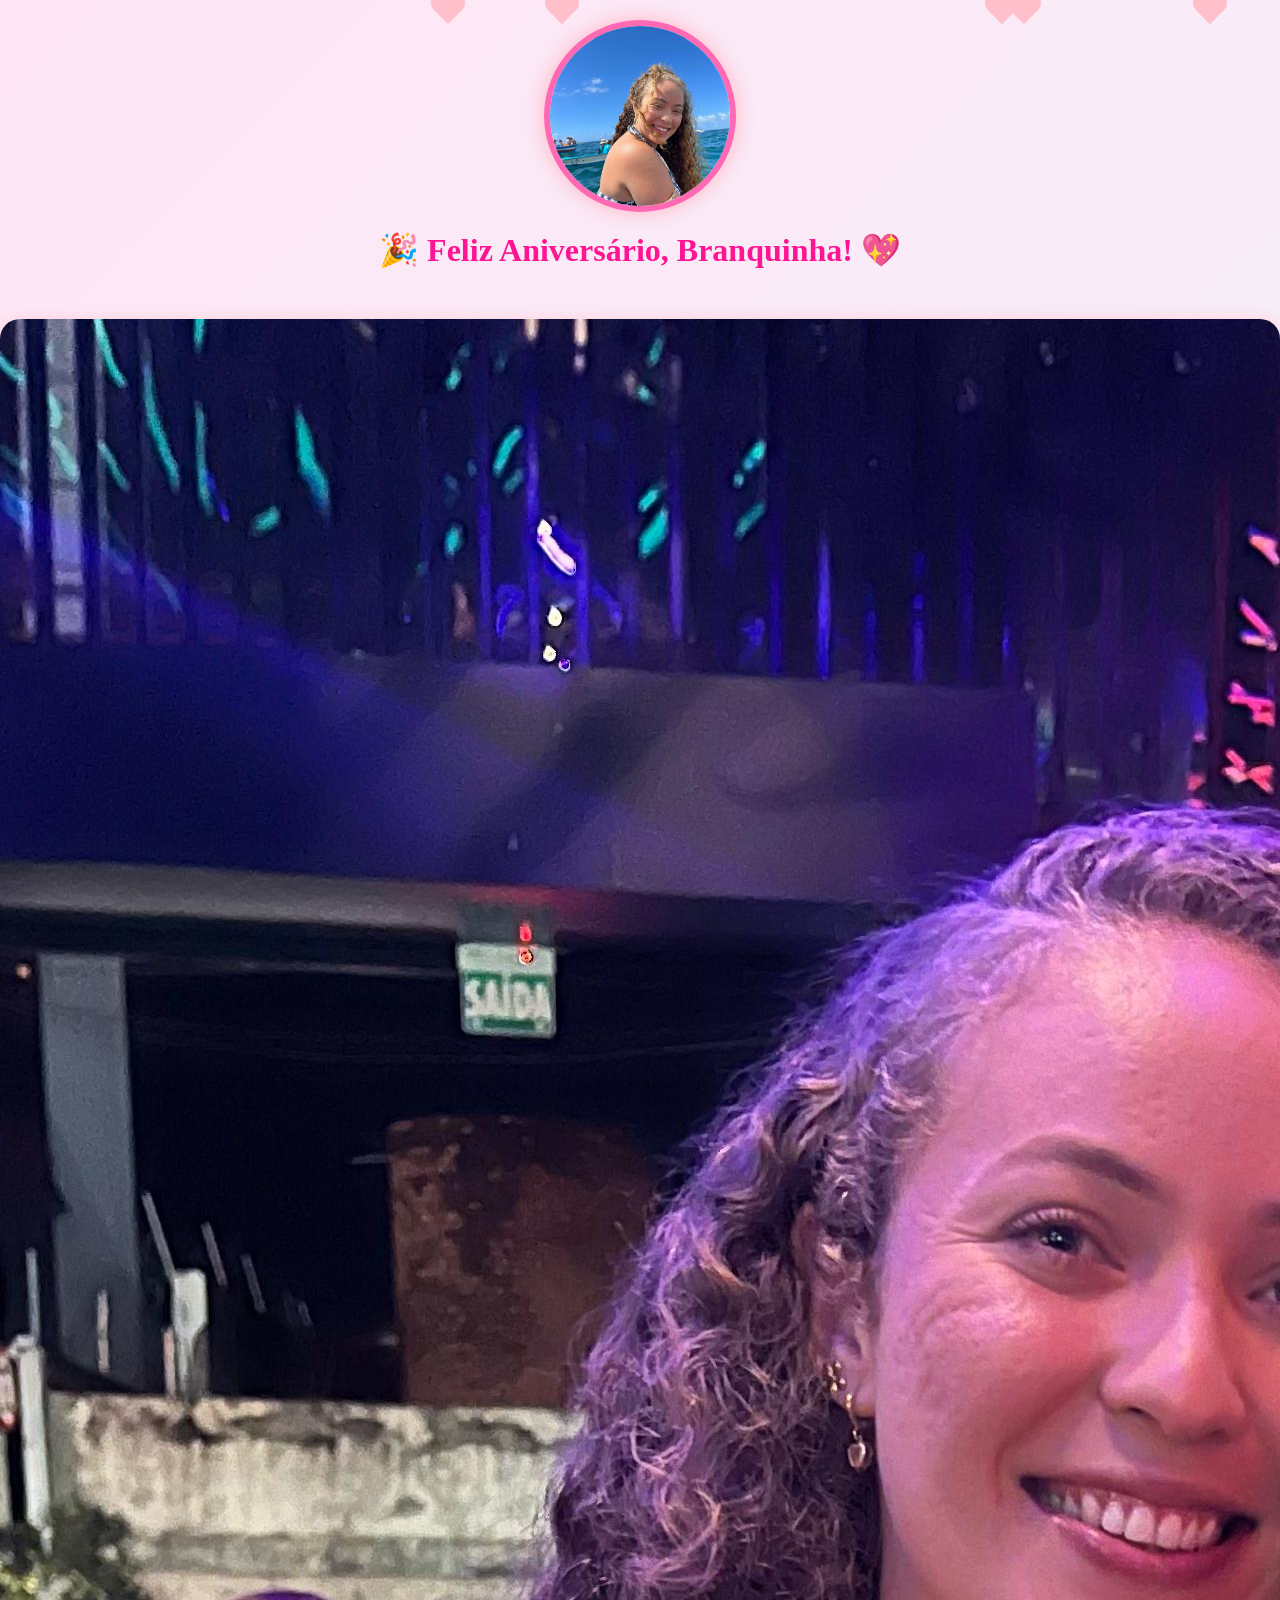
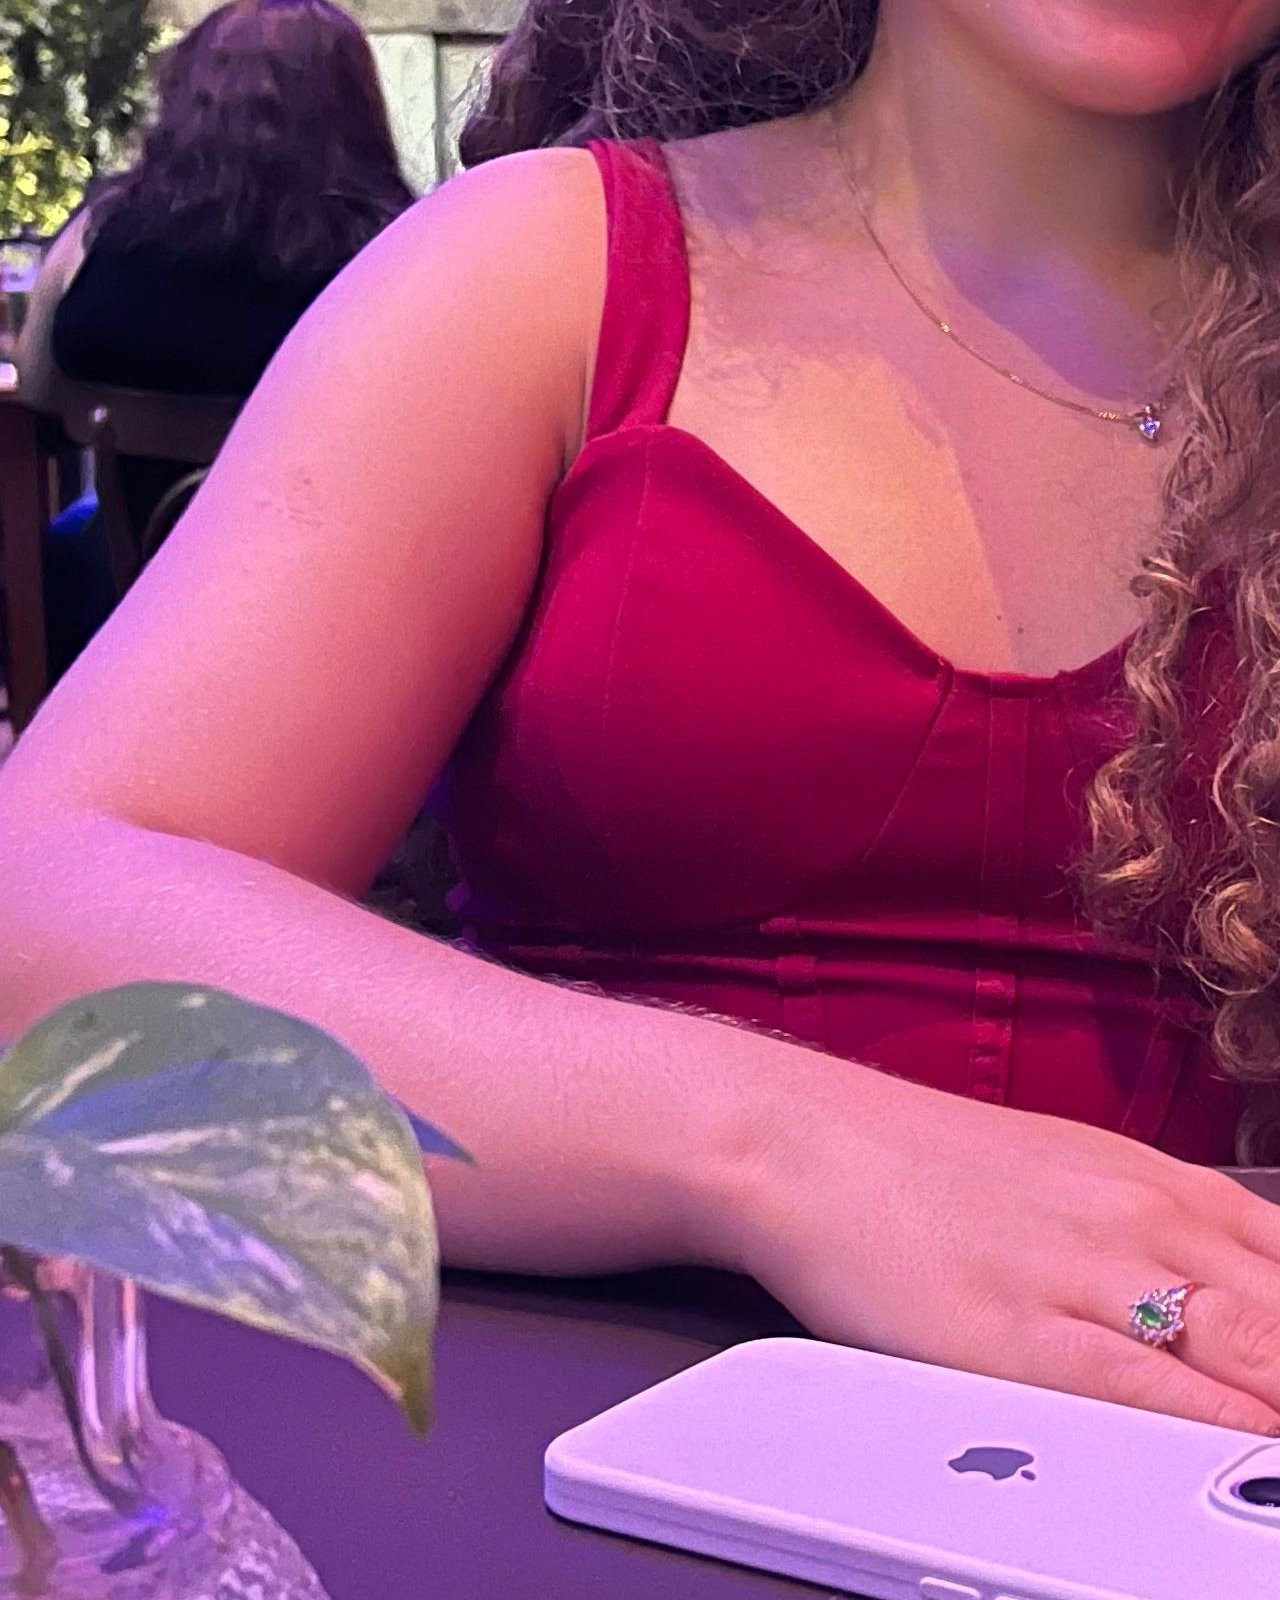
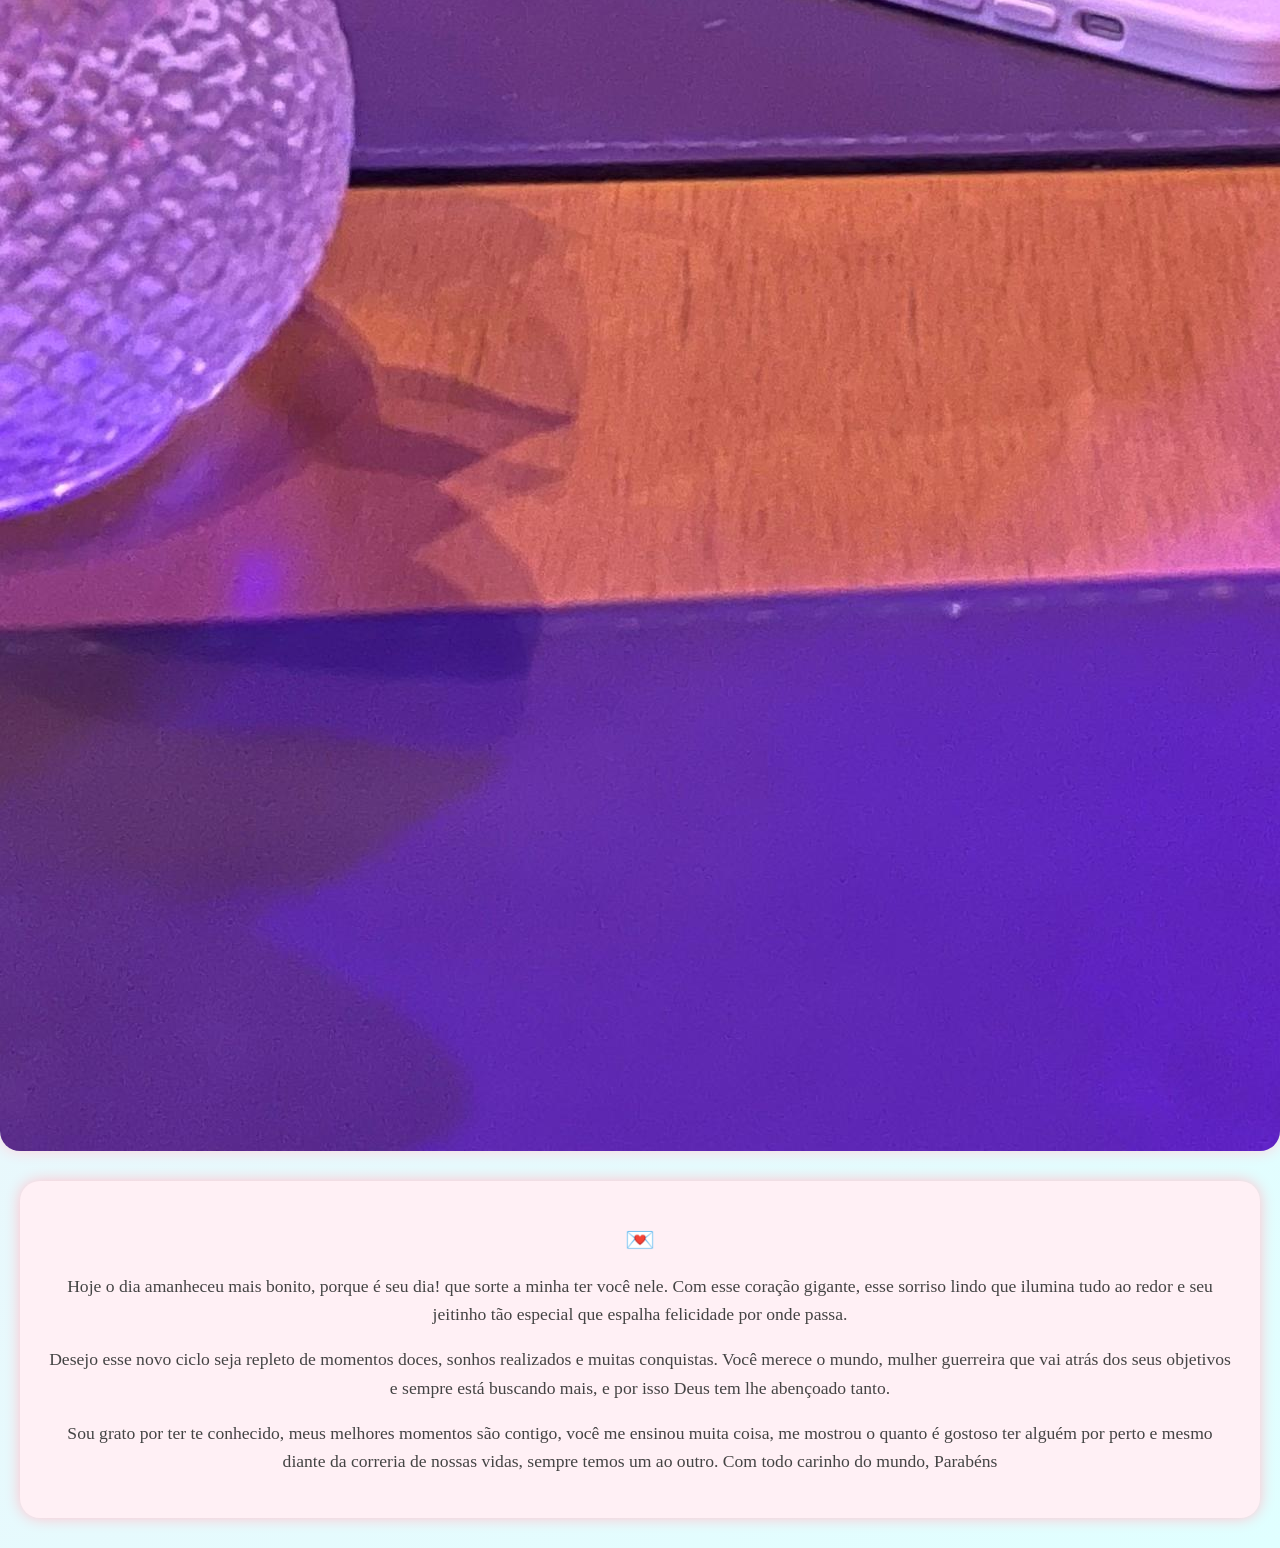
==== index.html @ 75745236 "." ====
<!DOCTYPE html>
<html lang="pt-BR">
<head>
  <meta charset="UTF-8" />
  <meta name="viewport" content="width=device-width, initial-scale=1.0"/>
  <title>Feliz Aniversário 🎂💖</title>
  <link rel="stylesheet" href="style.css" />
</head>
<body>
  <div class="hearts-background"></div>

  <!-- 🌟 Foto de destaque dela -->
  <header class="destaque">
    <img src="foto-principal.jpeg" alt="Foto dela linda">
    <h1>🎉 Feliz Aniversário, Branquinha! 💖</h1>
  </header>

  <!-- 🎠 Carrossel de fotos de vocês -->
  <section class="carrossel">
    <div class="slides">
      <img src="foto-1.jpeg" alt="Foto juntos 1" />
      <img src="foto-2.jpeg" alt="Foto juntos 2" />
      <img src="foto-3.jpeg" alt="Foto juntos 3" />
      <img src="foto-4.jpeg" alt="Foto juntos 4" />
      <img src="foto-5.jpeg" alt="Foto juntos 5" />
      <img src="foto-6.jpeg" alt="Foto juntos 6" />
      <img src="foto-7.jpeg" alt="Foto juntos 7" />
      <img src="foto-8.jpeg" alt="Foto juntos 8" />
    </div>
  </section>

  <!-- 💌 Mensagem de aniversário -->
  <section class="mensagem">
    <h2>💌</h2>
    <p>Hoje o dia amanheceu mais bonito, porque é seu dia! que sorte a minha ter você nele. Com esse coração gigante, esse sorriso lindo que ilumina tudo ao redor e seu jeitinho tão especial que espalha felicidade por onde passa.</p>
    <p>Desejo esse novo ciclo seja repleto de momentos doces, sonhos realizados e muitas conquistas. Você merece o mundo, mulher guerreira que vai atrás dos seus objetivos e sempre está buscando mais, e por isso Deus tem lhe abençoado tanto.</p>
    <p>Sou grato por ter te conhecido, meus melhores momentos são contigo, você me ensinou muita coisa, me mostrou o quanto é gostoso ter alguém por perto e mesmo diante da correria de nossas vidas, sempre temos um ao outro. Com todo carinho do mundo, Parabéns</p>
  </section>

  <script src="script.js"></script>
</body>
</html>
---- style.css ----
body {
  margin: 0;
  font-family: 'Comic Sans MS', cursive;
  background: linear-gradient(135deg, #ffe6f5, #e0ffff);
  overflow-x: hidden;
  color: #333;
  position: relative;
}

.hearts-background {
  position: fixed;
  top: 0; left: 0;
  width: 100%; height: 100%;
  pointer-events: none;
  z-index: 0;
}

.destaque {
  text-align: center;
  padding: 20px;
  z-index: 2;
  position: relative;
}

.destaque img {
  width: 180px;
  height: 180px;
  border-radius: 50%;
  object-fit: cover;
  border: 6px solid #ff69b4;
  box-shadow: 0 0 20px #ffb6c1;
  margin-bottom: 15px;
}

.destaque h1 {
  font-size: 2em;
  color: #ff1493;
  margin: 0;
}

.carrossel {
  width: 100%;
  overflow: hidden;
  margin: 30px 0;
  border-radius: 20px;
  box-shadow: 0 0 15px #ffd1dc;
}

.slides {
  display: flex;
  width: 300%;
  animation: slide 12s infinite;
}

.slides img {
  width: 100%;
  object-fit: cover;
}

@keyframes slide {
  0%, 20% { transform: translateX(0); }
  33%, 53% { transform: translateX(-100%); }
  66%, 86% { transform: translateX(-200%); }
  100% { transform: translateX(0); }
}

.mensagem {
  text-align: center;
  padding: 25px;
  background: #fff0f5;
  margin: 30px 20px;
  border-radius: 20px;
  box-shadow: 0 0 15px #ffc0cb;
  position: relative;
  z-index: 1;
}

.mensagem h2 {
  color: #db3eb1;
  margin-bottom: 10px;
}

.mensagem p {
  font-size: 1.1em;
  color: #444;
  line-height: 1.6em;
}

/* Corações animados */
.heart {
  position: absolute;
  width: 20px;
  height: 20px;
  background: pink;
  transform: rotate(45deg);
  animation: float 6s infinite ease-in;
  z-index: 0;
}

.heart::before,
.heart::after {
  content: '';
  position: absolute;
  width: 20px;
  height: 20px;
  background: pink;
  border-radius: 50%;
}

.heart::before {
  top: -10px;
  left: 0;
}

.heart::after {
  left: -10px;
  top: 0;
}

@keyframes float {
  0% {
    transform: translateY(0) rotate(45deg);
    opacity: 1;
  }
  100% {
    transform: translateY(-100vh) rotate(45deg);
    opacity: 0;
  }
}

@media (max-width: 600px) {
  .destaque img {
    width: 130px;
    height: 130px;
  }

  .mensagem {
    margin: 20px 10px;
    font-size: 0.95em;
  }
}
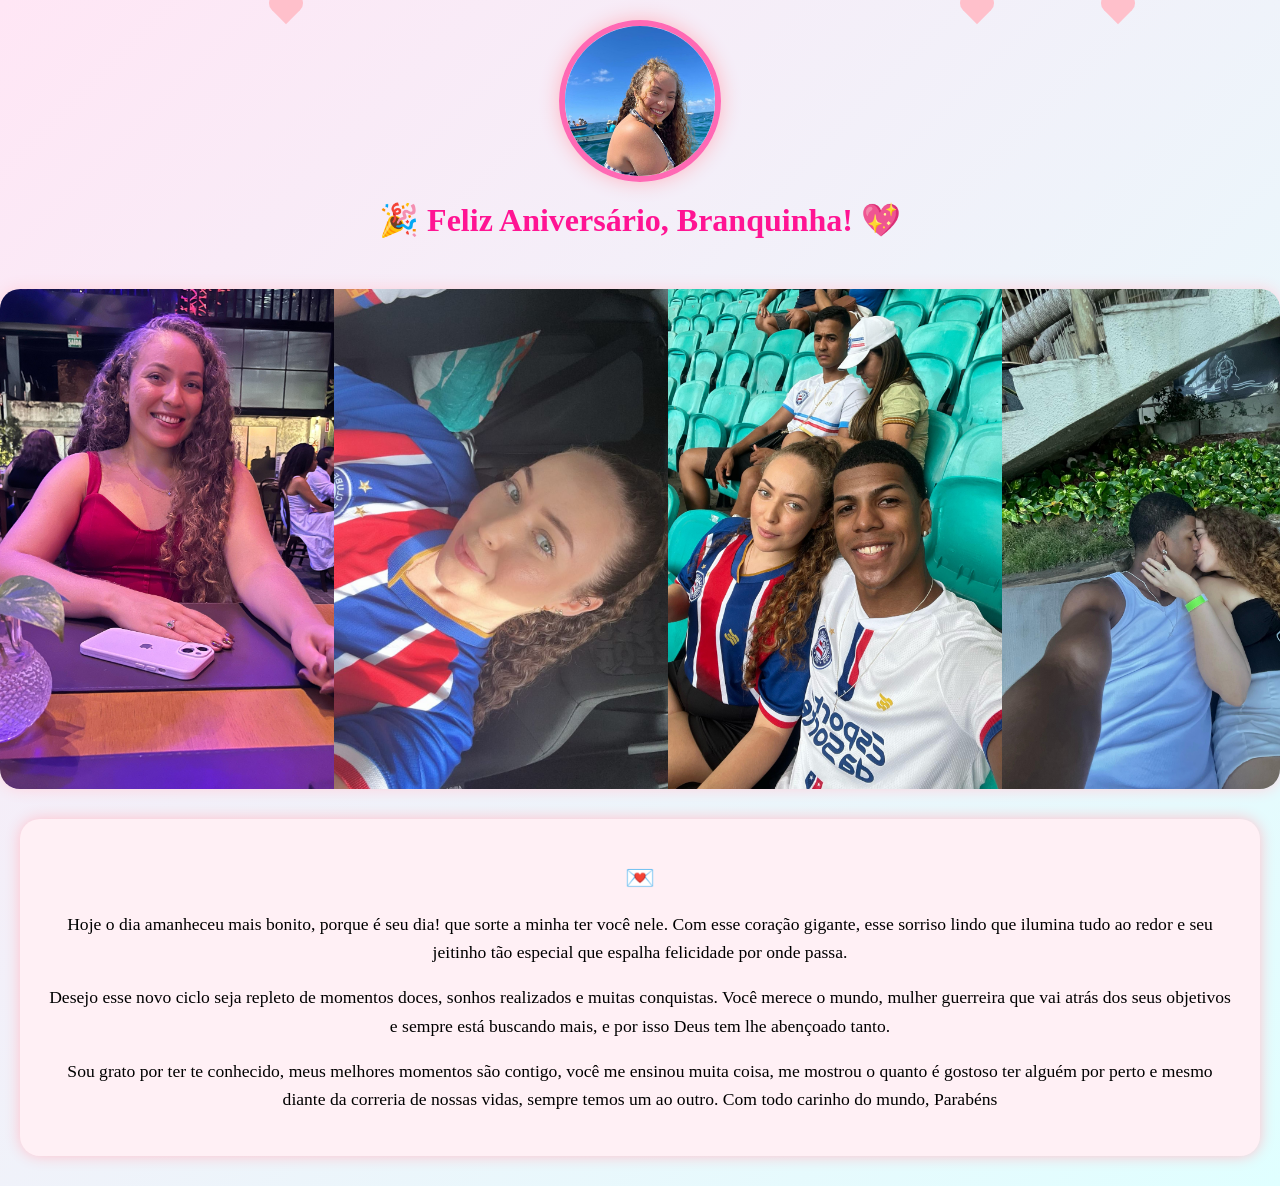
==== commit 37cfd50e: "." ====
--- a/index.html
+++ b/index.html
@@ -19,13 +19,16 @@
   <section class="carrossel">
     <div class="slides">
       <img src="foto-1.jpeg" alt="Foto juntos 1" />
-      <img src="foto-2.jpeg" alt="Foto juntos 2" />
-      <img src="foto-3.jpeg" alt="Foto juntos 3" />
-      <img src="foto-4.jpeg" alt="Foto juntos 4" />
-      <img src="foto-5.jpeg" alt="Foto juntos 5" />
-      <img src="foto-6.jpeg" alt="Foto juntos 6" />
-      <img src="foto-7.jpeg" alt="Foto juntos 7" />
-      <img src="foto-8.jpeg" alt="Foto juntos 8" />
+      <img src="foto-11.jpeg" alt="Foto juntos 2"/>
+      <img src="foto-2.jpeg" alt="Foto juntos 3" />
+      <img src="foto-3.jpeg" alt="Foto juntos 4" />
+      <img src="foto-9.jpeg" alt="Foto juntos 5"/>
+      <img src="foto-4.jpeg" alt="Foto juntos 6" />
+      <img src="foto-5.jpeg" alt="Foto juntos 7" />
+      <img src="foto-10.jpeg" alt="Foto juntos 8"/>
+      <img src="foto-6.jpeg" alt="Foto juntos 9" />
+      <img src="foto-7.jpeg" alt="Foto juntos 10" />
+      <img src="foto-8.jpeg" alt="Foto juntos 11"/>
     </div>
   </section>
 
--- a/style.css
+++ b/style.css
@@ -1,6 +1,6 @@
 body {
   margin: 0;
-  font-family: 'Comic Sans MS', cursive;
+  font-family:serif;
   background: linear-gradient(135deg, #ffe6f5, #e0ffff);
   overflow-x: hidden;
   color: #333;
@@ -23,8 +23,8 @@
 }
 
 .destaque img {
-  width: 180px;
-  height: 180px;
+  width: 150px;
+  height: 150px;
   border-radius: 50%;
   object-fit: cover;
   border: 6px solid #ff69b4;
@@ -49,12 +49,14 @@
 .slides {
   display: flex;
   width: 300%;
-  animation: slide 12s infinite;
+  animation: slide 20s infinite;
 }
 
 .slides img {
   width: 100%;
   object-fit: cover;
+  width: 500px;
+  height:500px;
 }
 
 @keyframes slide {
@@ -82,7 +84,7 @@
 
 .mensagem p {
   font-size: 1.1em;
-  color: #444;
+  color:black;
   line-height: 1.6em;
 }
 
@@ -128,14 +130,14 @@
   }
 }
 
-@media (max-width: 600px) {
+@media (max-width: 400px) {
   .destaque img {
-    width: 130px;
-    height: 130px;
+    width: 200px;
+    height: 200px;
   }
 
   .mensagem {
     margin: 20px 10px;
-    font-size: 0.95em;
+    font-size: 1.2em;
   }
 }
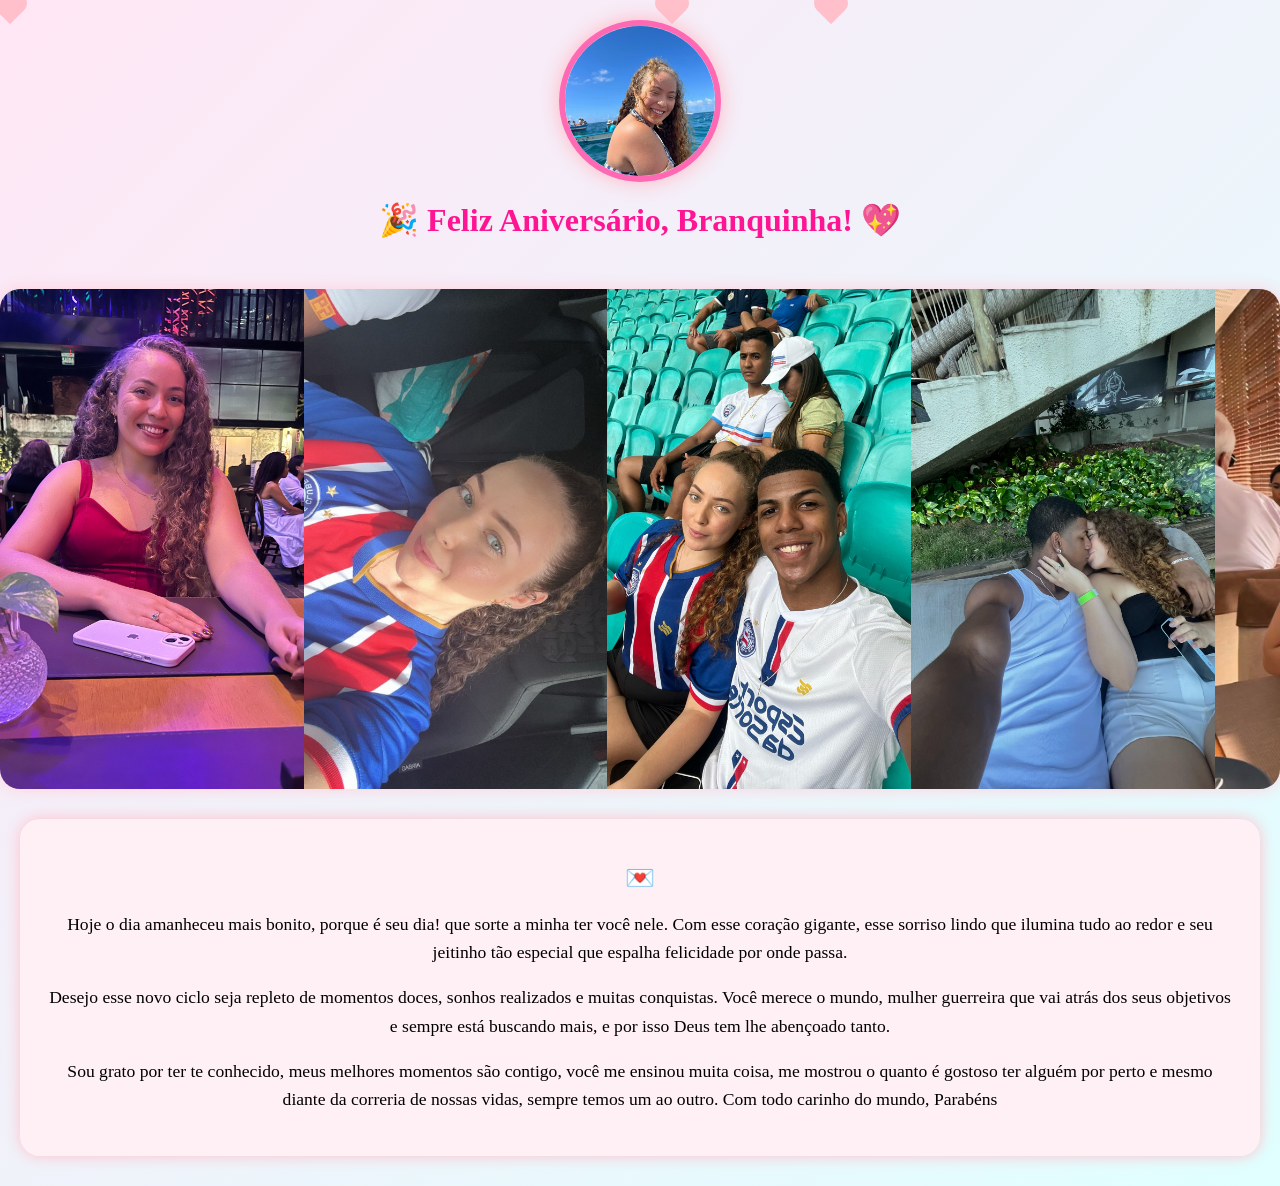
==== commit 41cf0b5a: "." ====
--- a/index.html
+++ b/index.html
@@ -29,6 +29,7 @@
       <img src="foto-6.jpeg" alt="Foto juntos 9" />
       <img src="foto-7.jpeg" alt="Foto juntos 10" />
       <img src="foto-8.jpeg" alt="Foto juntos 11"/>
+      <img src="foto-liriel-principal.jpeg" alt="Foto juntos 12"/>
     </div>
   </section>
 
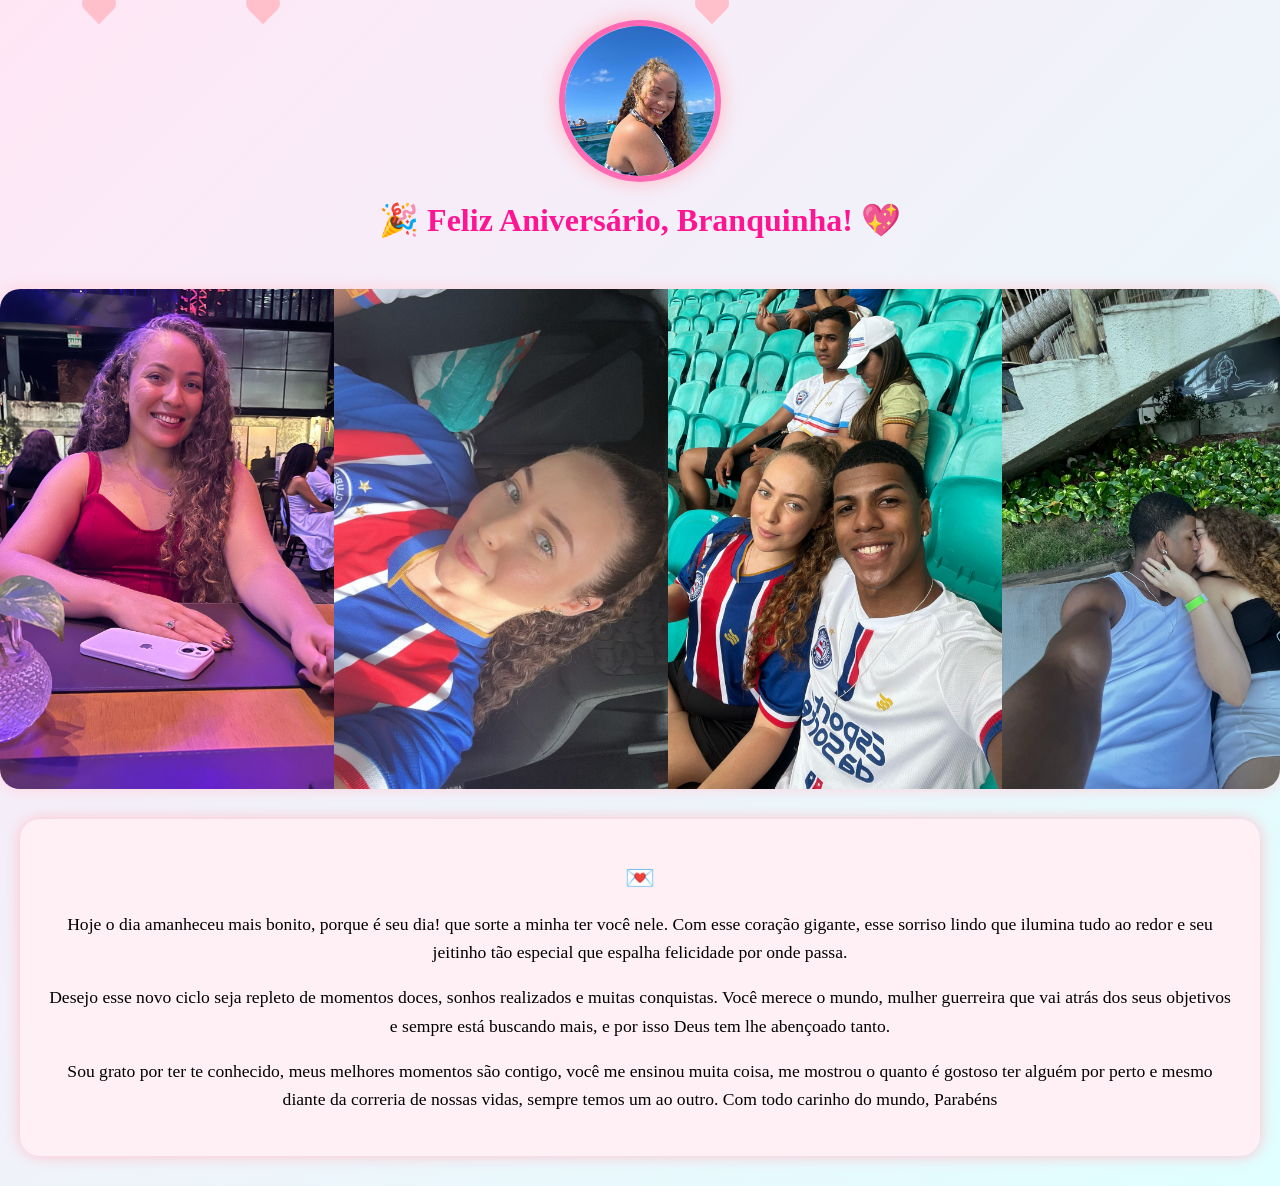
==== commit 01f69737: "." ====
--- a/index.html
+++ b/index.html
@@ -29,7 +29,6 @@
       <img src="foto-6.jpeg" alt="Foto juntos 9" />
       <img src="foto-7.jpeg" alt="Foto juntos 10" />
       <img src="foto-8.jpeg" alt="Foto juntos 11"/>
-      <img src="foto-liriel-principal.jpeg" alt="Foto juntos 12"/>
     </div>
   </section>
 
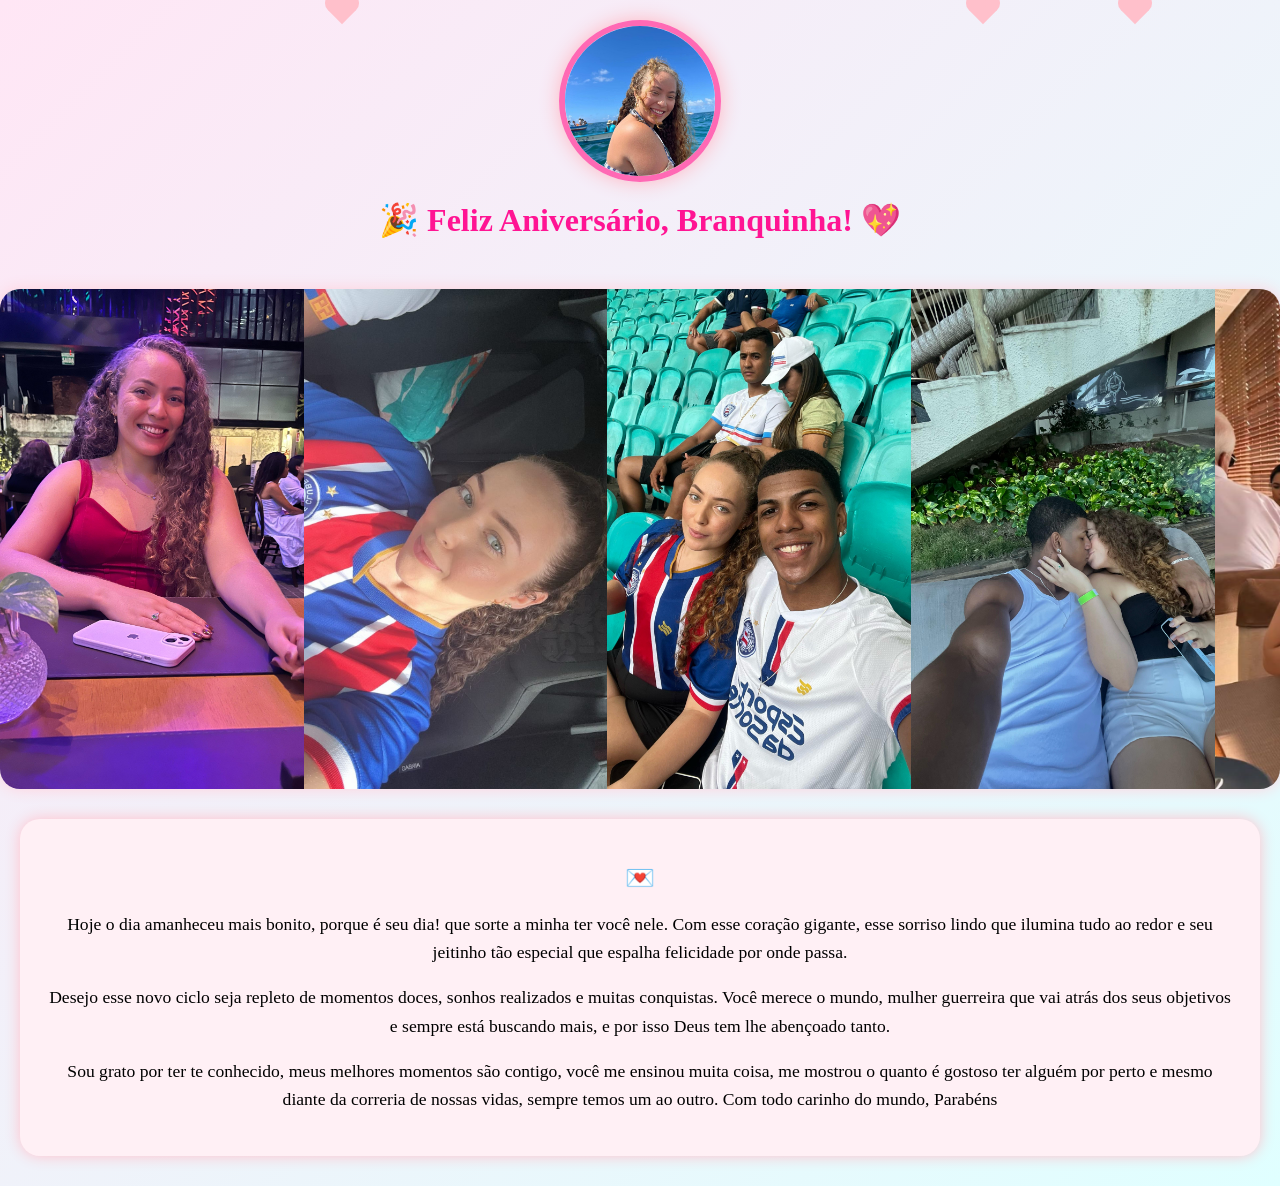
==== commit feb855d4: "." ====
--- a/index.html
+++ b/index.html
@@ -29,6 +29,7 @@
       <img src="foto-6.jpeg" alt="Foto juntos 9" />
       <img src="foto-7.jpeg" alt="Foto juntos 10" />
       <img src="foto-8.jpeg" alt="Foto juntos 11"/>
+            <img src="foto-liriel-principal.jpeg" alt="Foto juntos 12"/>
     </div>
   </section>
 
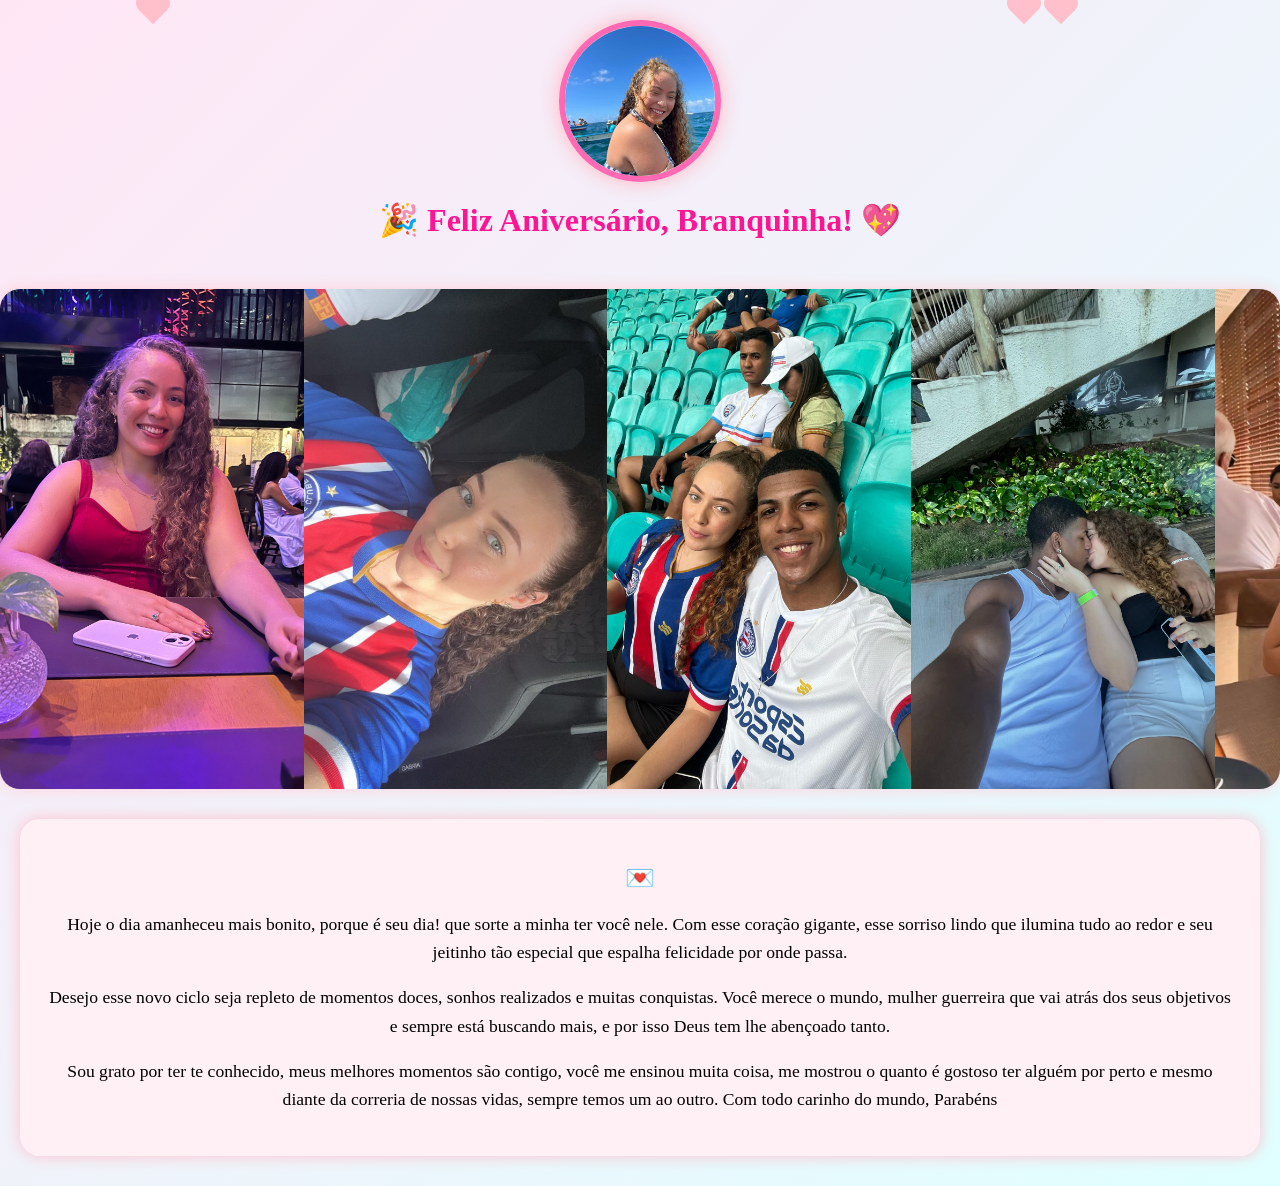
==== commit c23101b1: "." ====
--- a/index.html
+++ b/index.html
@@ -29,7 +29,7 @@
       <img src="foto-6.jpeg" alt="Foto juntos 9" />
       <img src="foto-7.jpeg" alt="Foto juntos 10" />
       <img src="foto-8.jpeg" alt="Foto juntos 11"/>
-            <img src="foto-liriel-principal.jpeg" alt="Foto juntos 12"/>
+      <img src="foto-liriel-principal.jpeg" alt="Foto juntos 12"/>
     </div>
   </section>
 
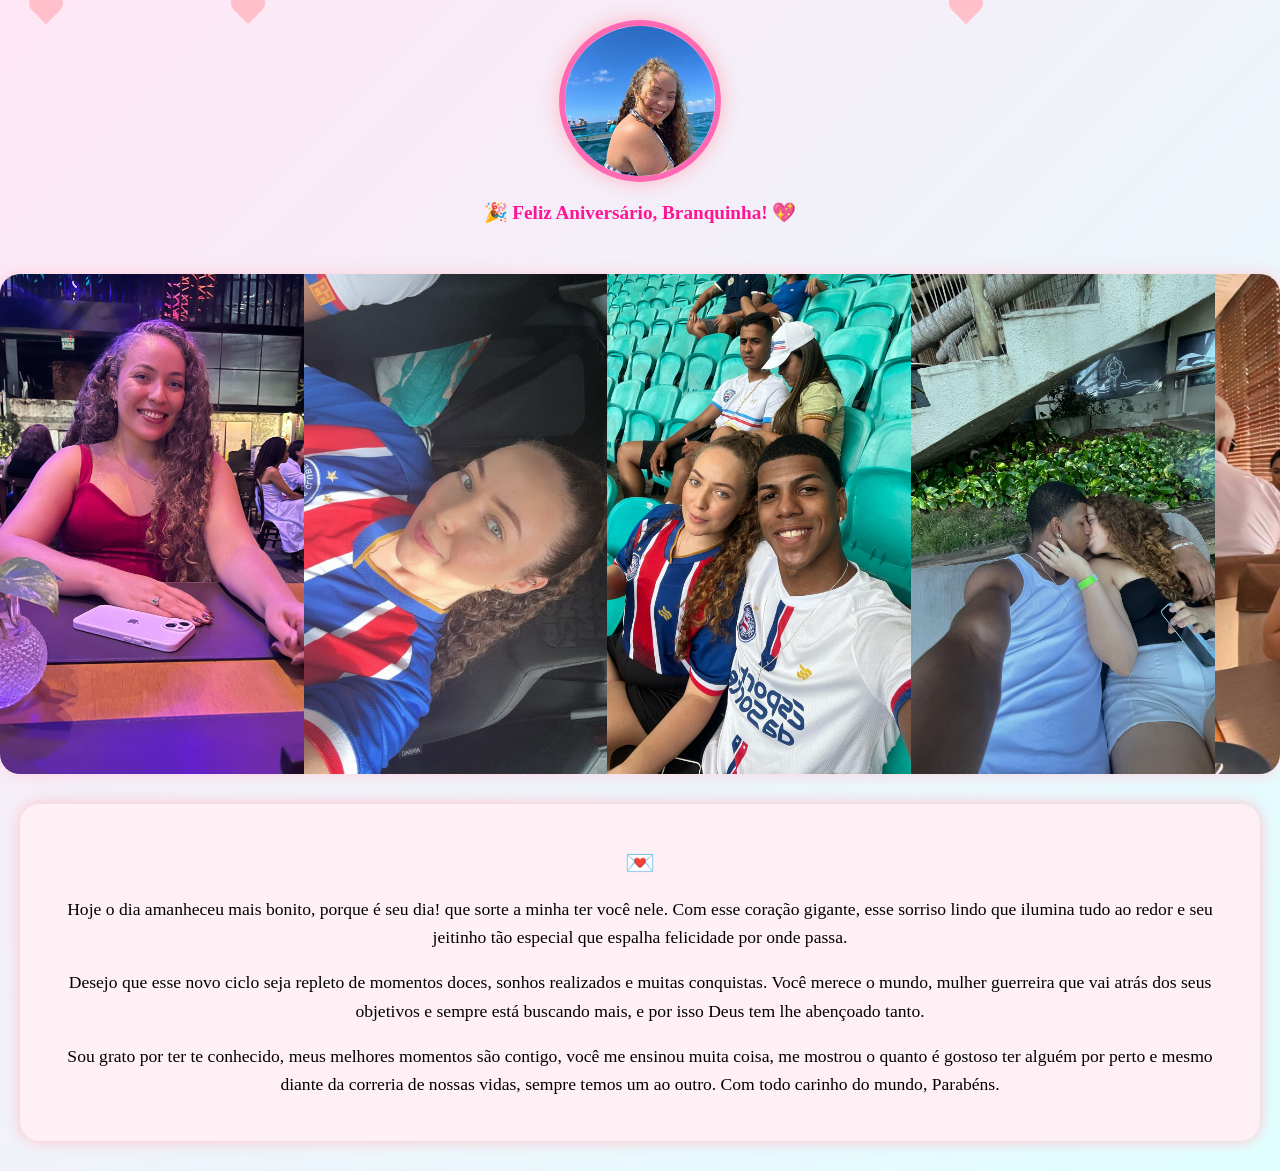
==== commit 8c0f5c2e: "." ====
--- a/index.html
+++ b/index.html
@@ -37,8 +37,8 @@
   <section class="mensagem">
     <h2>💌</h2>
     <p>Hoje o dia amanheceu mais bonito, porque é seu dia! que sorte a minha ter você nele. Com esse coração gigante, esse sorriso lindo que ilumina tudo ao redor e seu jeitinho tão especial que espalha felicidade por onde passa.</p>
-    <p>Desejo esse novo ciclo seja repleto de momentos doces, sonhos realizados e muitas conquistas. Você merece o mundo, mulher guerreira que vai atrás dos seus objetivos e sempre está buscando mais, e por isso Deus tem lhe abençoado tanto.</p>
-    <p>Sou grato por ter te conhecido, meus melhores momentos são contigo, você me ensinou muita coisa, me mostrou o quanto é gostoso ter alguém por perto e mesmo diante da correria de nossas vidas, sempre temos um ao outro. Com todo carinho do mundo, Parabéns</p>
+    <p>Desejo que esse novo ciclo seja repleto de momentos doces, sonhos realizados e muitas conquistas. Você merece o mundo, mulher guerreira que vai atrás dos seus objetivos e sempre está buscando mais, e por isso Deus tem lhe abençoado tanto.</p>
+    <p>Sou grato por ter te conhecido, meus melhores momentos são contigo, você me ensinou muita coisa, me mostrou o quanto é gostoso ter alguém por perto e mesmo diante da correria de nossas vidas, sempre temos um ao outro. Com todo carinho do mundo, Parabéns.</p>
   </section>
 
   <script src="script.js"></script>
--- a/style.css
+++ b/style.css
@@ -33,7 +33,7 @@
 }
 
 .destaque h1 {
-  font-size: 2em;
+  font-size: 1.2em;
   color: #ff1493;
   margin: 0;
 }
